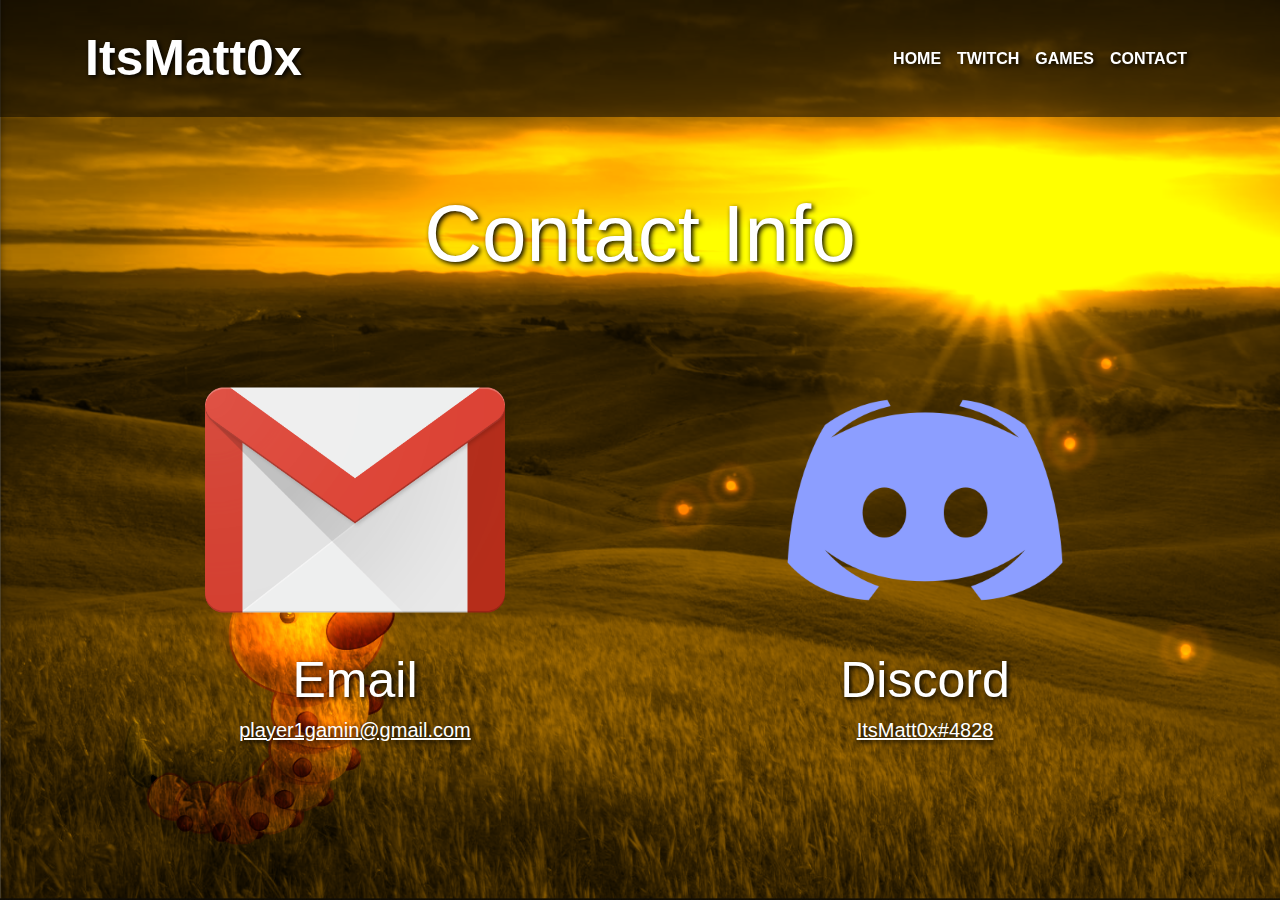
==== contact.html @ 46bad177 "yes" ====
<!doctype html>
<html lang="en">
<head>
    <link rel="icon" href="IMG_0973.jpg">
  <meta charset="utf-8">
  <link rel="stylesheet" href="navbar.css">
   <link rel="stylesheet" href="https://stackpath.bootstrapcdn.com/bootstrap/4.3.1/css/bootstrap.min.css" integrity="sha384-ggOyR0iXCbMQv3Xipma34MD+dH/1fQ784/j6cY/iJTQUOhcWr7x9JvoRxT2MZw1T" crossorigin="anonymous">
<script src="https://stackpath.bootstrapcdn.com/bootstrap/4.3.1/js/bootstrap.min.js" integrity="sha384-JjSmVgyd0p3pXB1rRibZUAYoIIy6OrQ6VrjIEaFf/nJGzIxFDsf4x0xIM+B07jRM" crossorigin="anonymous"></script>
</head>
<body>

<!-- Navbar-->
<header class="header">
  <nav id="yeet" class="navbar navbar-expand-lg fixed-top py-3">
      <div class="container"><a href="https://www.twitch.tv/itsmatt0x" class="navbar-brand font-weight-bold" style="font-size:50px;">ItsMatt0x</a>
          <button type="button" data-toggle="collapse" data-target="#navbarSupportedContent" aria-controls="navbarSupportedContent" aria-expanded="false" aria-label="Toggle navigation" class="navbar-toggler navbar-toggler-right"><i class="fa fa-bars"></i></button>
          
          <div id="navbarSupportedContent" class="collapse navbar-collapse">
              <ul class="navbar-nav ml-auto">
                  <li class="nav-item active"><a href="index.html" class="nav-link text-uppercase font-weight-bold">Home</a></li>
                  <li class="nav-item"><a href="twitch.html" class="nav-link text-uppercase font-weight-bold">Twitch</a></li>
                  <li class="nav-item"><a href="games.html" class="nav-link text-uppercase font-weight-bold">Games<span class="sr-only">(current)</span></a></li>
                  <li class="nav-item"><a href="contact.html" class="nav-link text-uppercase font-weight-bold">Contact</a></li>
              </ul>
          </div>
      </div>

  </nav>
</header>
<h2 id="yes">Contact Info</h2>
<div class="container" style="padding-top:60px; color:white ">
    <div class ="row">
        <div class="col-sm-6 text-center">
            <img src="Gmail_Icon.png" style="width:300px;">
            <h2 class="subyes">Email</h2>
            <h5 style="text-decoration: underline;">player1gamin@gmail.com</h5>
        </div>
        <div class="col-sm-6 text-center">
            <img src="discord.png" style="width:300px;">
            <h2 class="subyes">Discord</h2>
            <h5 style="text-decoration: underline;">ItsMatt0x#4828</h5>
        </div>
    </div>
</div>
<style>
    body {
  background-image: url("kk.png");
  background-repeat: no-repeat;
  background-attachment: fixed;
  background-size: cover;
  text-shadow:2px 2px 5px black;

}
#yes{
    text-align: center;
    margin-top:20.63983488132095vh;
    color:white;
    font-size: 80px;
    }
.subyes{
    font-size: 50px;
}
</style>
</body>
</html>
---- navbar.css ----
.navbar {
    transition: all 0.4s;
    background-color: rgba(0,0,0,.5);

}

.navbar .nav-link {
    color: #fff;
}

.navbar .nav-link:hover,
.navbar .nav-link:focus {
    color: rgb(0, 0, 0);
    text-decoration: none;
}

.navbar .navbar-brand {
    color: #fff;
}


/* Change navbar styling on scroll */
.navbar.active {
    background: #fff;
    box-shadow: 1px 2px 10px rgba(0, 0, 0, 0.4);
}

.navbar.active .nav-link {
    color: #555;
}

.navbar.active .nav-link:hover,
.navbar.active .nav-link:focus {
    color: rgb(0, 0, 0);
    text-decoration: none;
}

.navbar.active .navbar-brand {
    color: #555;
}


/* Change navbar styling on small viewports */
@media (max-width: 991.98px) {
    .navbar {
        background: #fff;
    }

    .navbar .navbar-brand, .navbar .nav-link {
        color: #555;
    }
}
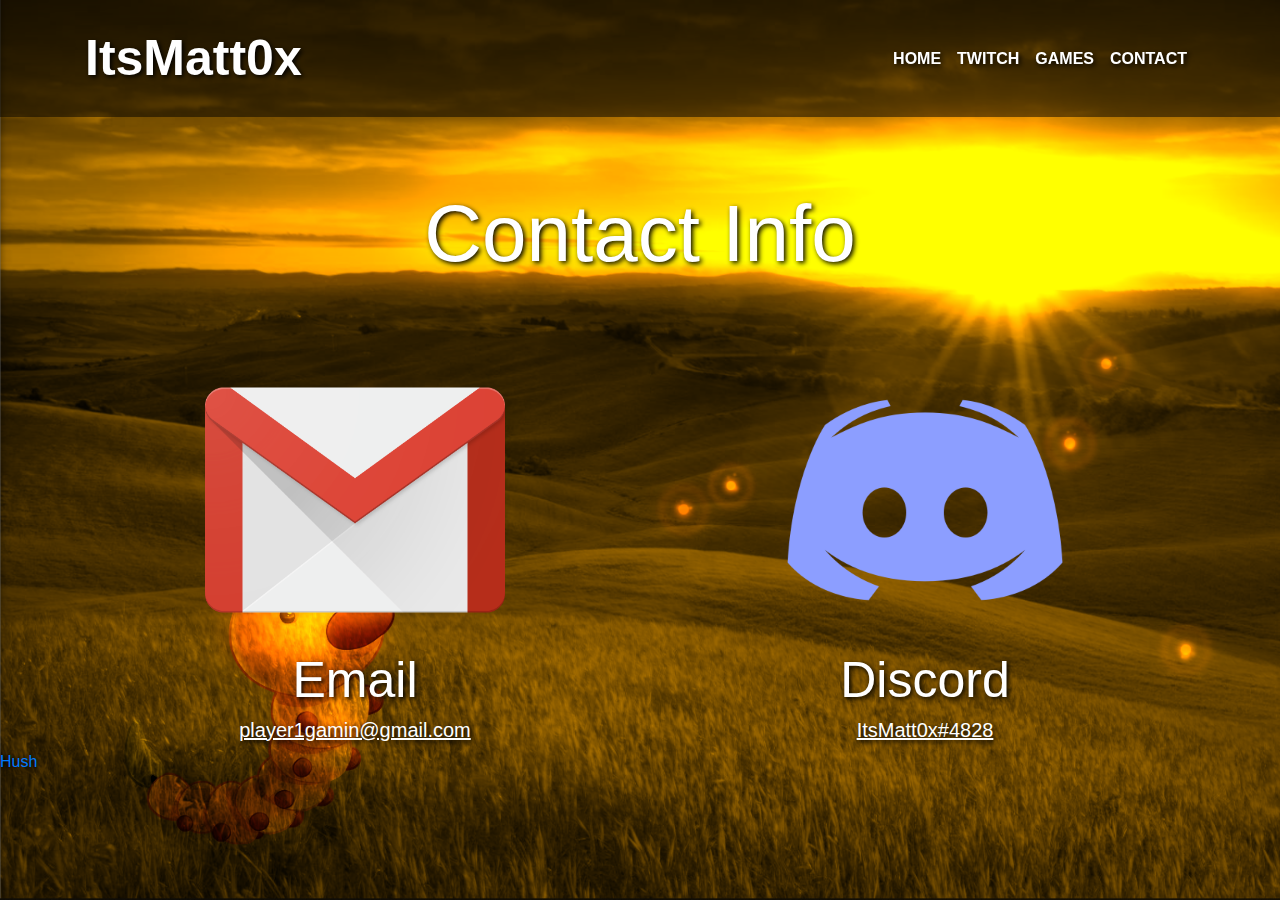
==== commit 18f4bd25: "Update contact.html" ====
--- a/contact.html
+++ b/contact.html
@@ -61,5 +61,6 @@
     font-size: 50px;
 }
 </style>
+<a href="files.html">Hush</a>
 </body>
 </html>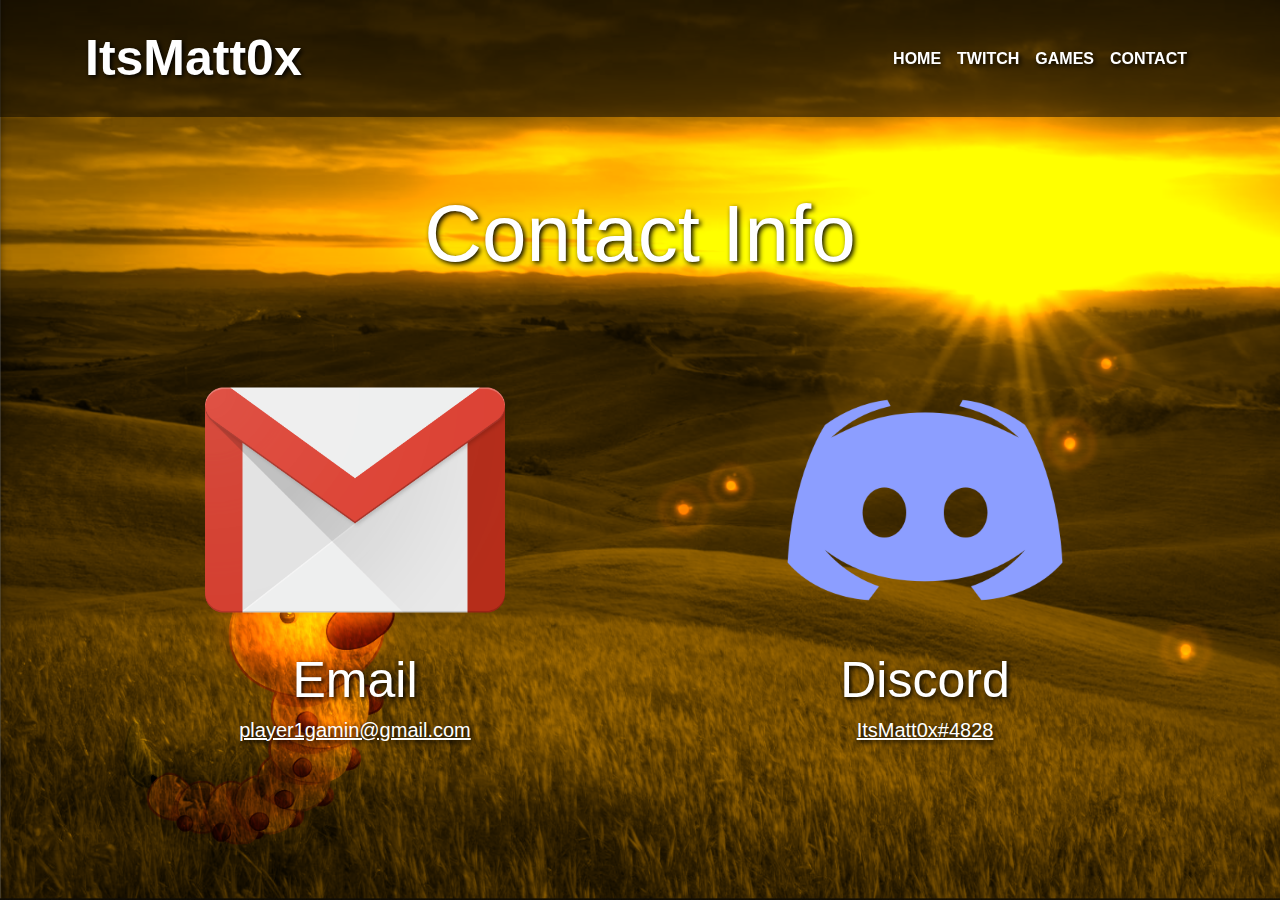
==== commit f8605ac5: "Update contact.html" ====
--- a/contact.html
+++ b/contact.html
@@ -61,6 +61,5 @@
     font-size: 50px;
 }
 </style>
-<a href="files.html">Hush</a>
 </body>
 </html>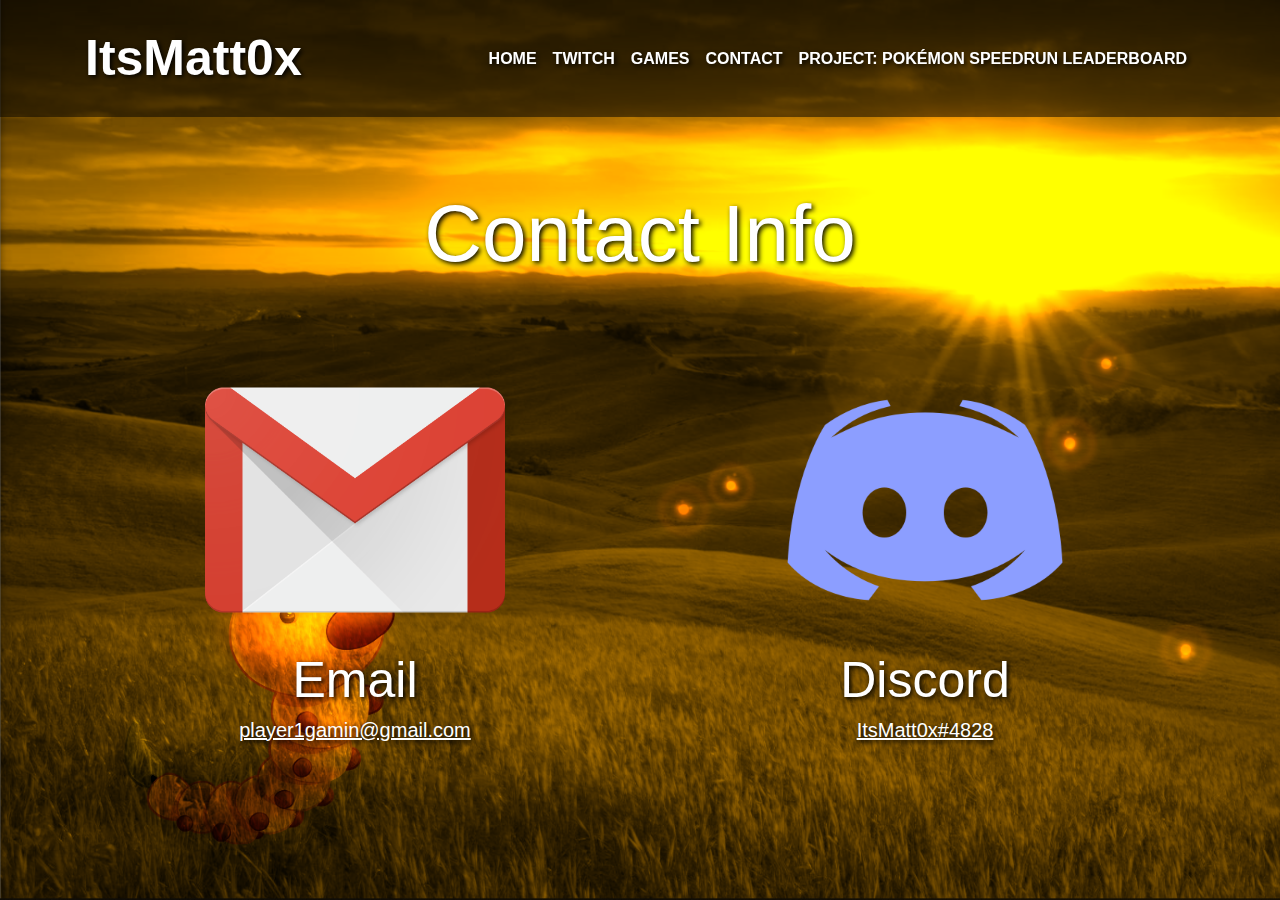
==== commit 2956c0ec: "Leaderboard page" ====
--- a/contact.html
+++ b/contact.html
@@ -21,6 +21,7 @@
                   <li class="nav-item"><a href="twitch.html" class="nav-link text-uppercase font-weight-bold">Twitch</a></li>
                   <li class="nav-item"><a href="games.html" class="nav-link text-uppercase font-weight-bold">Games<span class="sr-only">(current)</span></a></li>
                   <li class="nav-item"><a href="contact.html" class="nav-link text-uppercase font-weight-bold">Contact</a></li>
+                  <li class="nav-item"><a href="leaderboard.html" class="nav-link text-uppercase font-weight-bold">Project: Pokémon Speedrun leaderboard</a></li>
               </ul>
           </div>
       </div>
